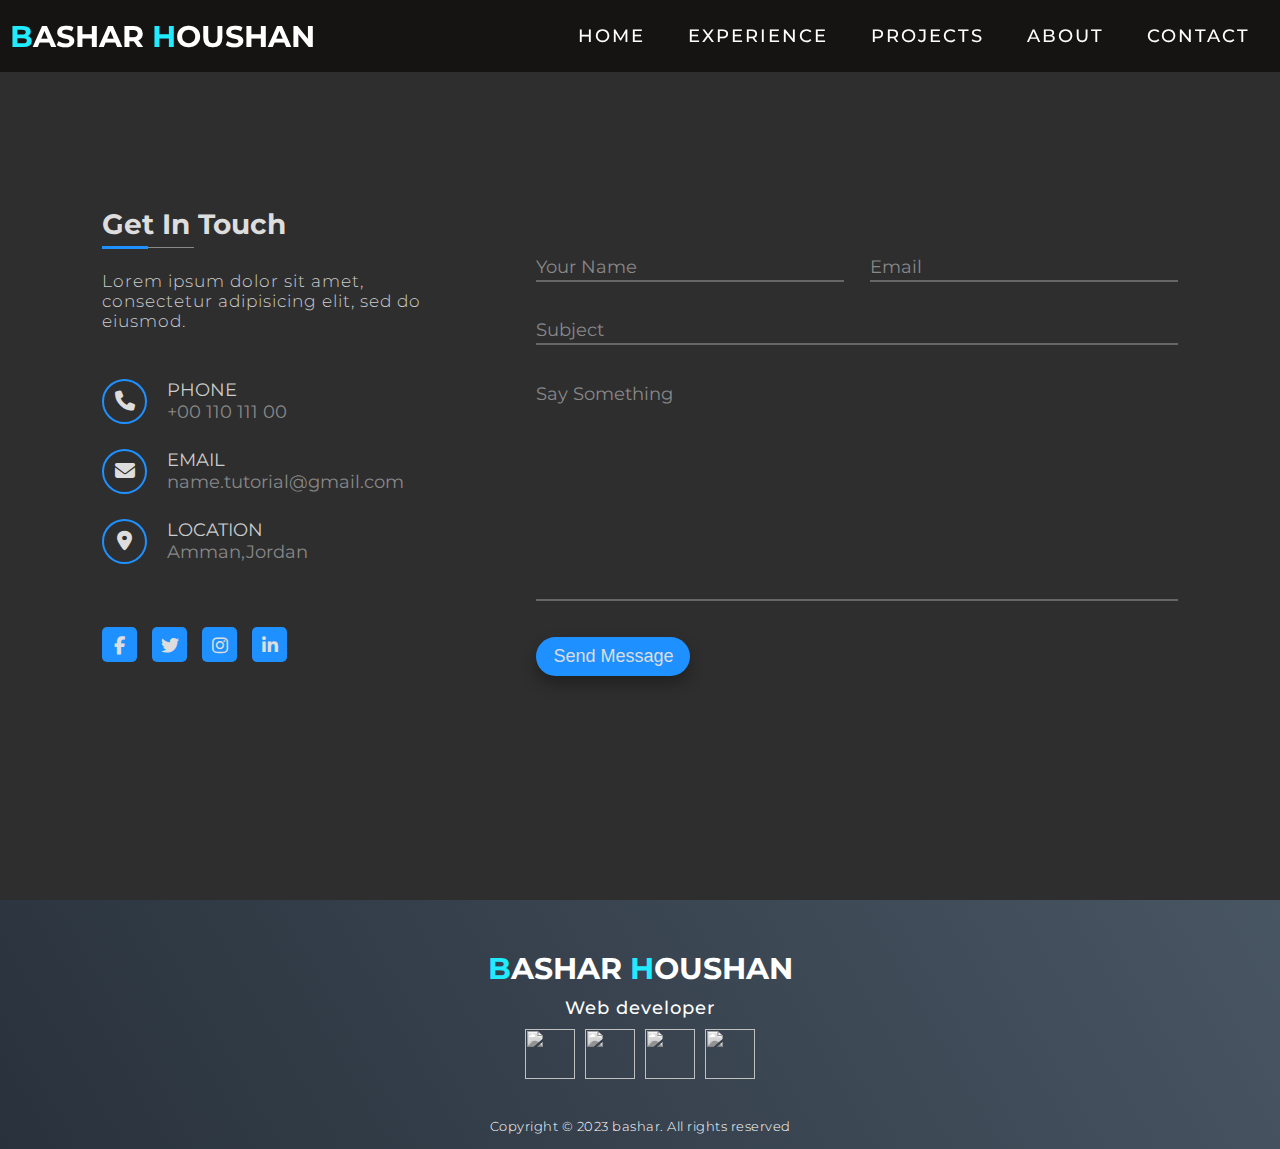
==== contact.html @ 293ca990 "portofolio project" ====
<!doctype html>
<html lang="en">
    <head>
	<!-- *******  Link To CSS Style Sheet  ******* -->
	<!-- <link rel="stylesheet" type="text/css" href="style.css"> -->
    <link rel="stylesheet" href="index.css">

	<!-- *******  Font Awesome Icons Link  ******* -->
	<link rel="stylesheet" href="https://cdnjs.cloudflare.com/ajax/libs/font-awesome/6.1.1/css/all.min.css">

	<!-- *******  Link To Goggle Fonts  *******  -->
	<link href="https://fonts.googleapis.com/css2?family=Poppins:ital,wght@0,100;0,200;0,400;0,500;0,600;0,800;1,900&amp;display=swap" rel="stylesheet">

	<meta name="viewport" content="width=device-width, initial-scale=1.0">

	<title>Contact Section</title>
</head>
<body>



    <!-- header seaction start-->


    <section id="header">
        <div class="header container">
          <div class="nav-bar">
            <div class="brand">
              <a href="#hero">
                <h1><span>B</span>ashar <span>H</span>oushan</h1>
              </a>
            </div>
            <div class="nav-list">
              <div class="hamburger">
                <div class="bar"></div>
              </div>
              <ul>
                <li><a href="#hero" data-after="Home">Home</a></li>
                <li><a href="#timeline-section" data-after="timeline-section">Experience</a></li>
                <li><a href="#projects" data-after="Projects">Projects</a></li>
                <li><a href="#about" data-after="About">About</a></li>
                <li><a href="contact.html" data-after="Contact">Contact</a></li>
              </ul>
            </div>
          </div>
        </div>
      </section>
    <!-- header seaction end -->


	<div class="container1">
		<main class="row">
			
			<!--  *******   Left Section (Column) Starts   *******  -->

			<section class="col left">
				
				<!--  *******   Title Starts   *******  -->

				<div class="contactTitle">
					<h2>Get In Touch</h2>
					<p>Lorem ipsum dolor sit amet, consectetur adipisicing elit, sed do eiusmod.</p>
				</div>

				<!--  *******   Title Ends   *******  -->

				<!--  *******   Contact Info Starts   *******  -->

				<div class="contactInfo">
					
					<div class="iconGroup">
						<div class="icon">
							<i class="fa-solid fa-phone"></i>
						</div>
						<div class="details">
							<span>Phone</span>
							<span>+00 110 111 00</span>
						</div>
					</div>

					<div class="iconGroup">
						<div class="icon">
							<i class="fa-solid fa-envelope"></i>
						</div>
						<div class="details">
							<span>Email</span>
							<span>name.tutorial@gmail.com</span>
						</div>
					</div>

					<div class="iconGroup">
						<div class="icon">
							<i class="fa-solid fa-location-dot"></i>
						</div>
						<div class="details">
							<span>Location</span>
							<span>Amman,Jordan</span>
						</div>
					</div>

				</div>

				<!--  *******   Contact Info Ends   *******  -->

				<!--  *******   Social Media Starts   *******  -->

				<div class="socialMedia">
					<a href="#"><i class="fa-brands fa-facebook-f"></i></a>
					<a href="#"><i class="fa-brands fa-twitter"></i></a>
					<a href="#"><i class="fa-brands fa-instagram"></i></a>
					<a href="#"><i class="fa-brands fa-linkedin-in"></i></a>
				</div>

				<!--  *******   Social Media Ends   *******  -->

			</section>

			<!--  *******   Left Section (Column) Ends   *******  -->

			<!--  *******   Right Section (Column) Starts   *******  -->

			<section class="col right">
				
				<!--  *******   Form Starts   *******  -->

				<form class="messageForm">
					
					<div class="inputGroup halfWidth">
						<input type="text" name="" required="required">
						<label>Your Name</label>
					</div>

					<div class="inputGroup halfWidth">
						<input type="email" name="" required="required">
						<label>Email</label>
					</div>

					<div class="inputGroup fullWidth">
						<input type="text" name="" required="required">
						<label>Subject</label>
					</div>

					<div class="inputGroup fullWidth">
						<textarea required="required"></textarea>
						<label>Say Something</label>
					</div>

					<div class="inputGroup fullWidth">
						<button>Send Message</button>
					</div>

				</form>

				<!--  *******   Form Ends   *******  -->
			</section>

			<!--  *******   Right Section (Column) Ends   *******  -->

		</main>
	</div>



    <!-- Footer -->
  <section id="footer">
    <div class="footer container">
      <div class="brand">
        <h1><span>B</span>ashar <span>H</span>oushan</h1>
      </div>
      <h2>Web developer</h2>
      <div class="social-icon">
        <div class="social-item">
          <a href="#"><img src="https://img.icons8.com/bubbles/100/000000/facebook-new.png" /></a>
        </div>
        <div class="social-item">
          <a href="#"><img src="https://img.icons8.com/bubbles/100/000000/instagram-new.png" /></a>
        </div>
        <div class="social-item">
          <a href="#"><img src="https://img.icons8.com/bubbles/100/000000/twitter.png" /></a>
        </div>
        <div class="social-item">
          <a href="#"><img src="https://img.icons8.com/bubbles/100/000000/behance.png" /></a>
        </div>
      </div>
      <p>Copyright © 2023 bashar. All rights reserved</p>
    </div>
  </section>
  <!-- End Footer -->









    <script src="./app.js"></script>

</body>
</html>
---- index.css ----
@import 'https://fonts.googleapis.com/css?family=Montserrat:300, 400, 700&display=swap';
* {
	padding: 0;
	margin: 0;
	box-sizing: border-box;
}
html {
	font-size: 10px;
	font-family: 'Montserrat', sans-serif;
	scroll-behavior: smooth;
	
}
a {
	text-decoration: none;
}
.container {
	min-height: 100vh;
	width: 100%;
	display: flex;
	align-items: center;
	justify-content: center;
}
img {
	height: 100%;
	width: 100%;
	object-fit: cover;
}
p {
	color: black;
	font-size: 1.4rem;
	margin-top: 5px;
	line-height: 2.5rem;
	font-weight: 300;
	letter-spacing: 0.05rem;
}
.section-title {
	font-size: 4rem;
	font-weight: 300;
	color: black;
	margin-bottom: 10px;
	text-transform: uppercase;
	letter-spacing: 0.2rem;
	text-align: center;
}
.section-title span {
	/* color: crimson; */
	color:  #21ebff;
}



/* buton */

.btn{
    position: relative;
    display: inline-block;
    font-size: 1.5em;
    color: #fff;
    text-transform: uppercase;
    letter-spacing:0.1;
    padding: 10px 30px;
    font-weight: 500;
    background: #21ebff;
    line-height: 42px;
   border: none;
    transition: all 0.3s ease;
	margin-top: 40px;
	
}

.btn:hover{

    background: transparent;
    color: #21ebff;

}

.btn::before,.btn::after{
    content: '';
    position: absolute;
    top: 0;
    right: 0;
    height: 2px;
    background: #21ebff ;
    width: 0;
    box-shadow: 0 0 5px  #21ebff, 0 0 5px  #21ebff inset;

    transition: 400ms all ease;
}

.btn::after{
    right: inherit;
    top: inherit;
    left: 0;
    bottom: 0;
}

.btn:hover:before,
.btn:hover:after{
    width: 100%;
    transition: 800ms all;
}
/* buton  */
.brand h1 {
	font-size: 3rem;
	text-transform: uppercase;
	color: white;
}
.brand h1 span {
	/* color: crimson; */
	color: #21ebff;
}

/* Header section */
#header {
	position: fixed;
	z-index: 1000;
	left: 0;
	top: 0;
	width: 100vw;
	height: auto;
}
#header .header {
	min-height: 8vh;
	background-color: #131010e2;
	/* background-color: rgba(31, 30, 30, 0.24); */
	transition: 0.3s ease background-color;
}
#header .nav-bar {
	display: flex;
	align-items: center;
	justify-content: space-between;
	width: 100%;
	height: 100%;
	max-width: 1300px;
	padding: 0 10px;
}
#header .nav-list ul {
	list-style: none;
	position: absolute;
	background-color: rgb(31, 30, 30);
	width: 100vw;
	height: 100vh;
	left: 100%;
	top: 0;
	display: flex;
	flex-direction: column;
	justify-content: center;
	align-items: center;
	z-index: 1;
	overflow-x: hidden;
	transition: 0.5s ease left;
	
}
#header .nav-list ul.active {
	left: 0%;
}
#header .nav-list ul a {
	font-size: 2.5rem;
	font-weight: 500;
	letter-spacing: 0.2rem;
	text-decoration: none;
	color: white;
	text-transform: uppercase;
	padding: 20px;
	display: block;
}
#header .nav-list ul a::after {
	content: attr(data-after);
	position: absolute;
	top: 50%;
	left: 50%;
	transform: translate(-50%, -50%) scale(0);
	color: rgba(240, 248, 255, 0.021);
	font-size: 13rem;
	letter-spacing: 50px;
	z-index: -1;
	transition: 0.3s ease letter-spacing;
}
#header .nav-list ul li:hover a::after {
	transform: translate(-50%, -50%) scale(1);
	letter-spacing: initial;
}
#header .nav-list ul li:hover a {
	color:  #21ebff;
}
#header .hamburger {
	height: 60px;
	width: 60px;
	display: inline-block;
	border: 3px solid white;
	border-radius: 50%;
	position: relative;
	display: flex;
	align-items: center;
	justify-content: center;
	z-index: 100;
	cursor: pointer;
	transform: scale(0.8);
	margin-right: 20px;
}
#header .hamburger:after {
	position: absolute;
	content: '';
	height: 100%;
	width: 100%;
	border-radius: 50%;
	border: 3px solid white;
	animation: hamburger_puls 1s ease infinite;
}
#header .hamburger .bar {
	height: 2px;
	width: 30px;
	position: relative;
	background-color: white;
	z-index: -1;
}
#header .hamburger .bar::after,
#header .hamburger .bar::before {
	content: '';
	position: absolute;
	height: 100%;
	width: 100%;
	left: 0;
	background-color: white;
	transition: 0.3s ease;
	transition-property: top, bottom;
}
#header .hamburger .bar::after {
	top: 8px;
}
#header .hamburger .bar::before {
	bottom: 8px;
}
#header .hamburger.active .bar::before {
	bottom: 0;
}
#header .hamburger.active .bar::after {
	top: 0;
}
/* End Header section */

/* Hero Section */
#hero {
	/* background-image: url( ); */
   background-color: black;
	background-size: cover;
	background-position: top center;
	position: relative;
	z-index: 1;
}
.img-b{
    border-radius: 200px;
}
#hero::after {
	content: '';
	position: absolute;
	left: 0;
	top: 0;
	height: 100%;
	width: 100%;
	/* background-color: black; */
	opacity: 0.7;
	z-index: -1;
}
#hero .hero {
	max-width: 1200px;
	margin: 0 auto;
	padding: 0 50px;
	justify-content: flex-start;
}
#hero h1 {
	display: block;
	width: fit-content;
	font-size: 4rem;
	position: relative;
	color: transparent;
	animation: text_reveal 0.5s ease forwards;
	animation-delay: 1s;
}
#hero h1:nth-child(1) {

	animation-delay: 1s;
}
#hero h1:nth-child(2) {
	
	animation-delay: 2s;
}
#hero h1:nth-child(3) {
	
	animation: text_reveal_name 0.5s ease forwards;
	animation-delay: 3s;
}
#hero h1 span {
	position: absolute;
	top: 0;
	left: 0;
	height: 100%;
	width: 0;
	background-color:  hsl(185, 21%, 47%);
	animation: text_reveal_box 1s ease;
	animation-delay: 0.5s;
}
#hero h1:nth-child(1) span {
	animation-delay: 0.5s;
}
#hero h1:nth-child(2) span {
	animation-delay: 1.5s;
}
#hero h1:nth-child(3) span {
	animation-delay: 2.5s;
}

/* End Hero Section */


/* time line seaction */


.timeline-section{
	background-color: #24292d;
	min-height: 100vh;
	padding: 100px 15px;
}
.timeline-items{
	max-width: 1000px;
	margin:auto;
	display: flex;
	flex-wrap: wrap;
	position: relative;
}
.timeline-items::before{
	content: '';
	position: absolute;
	width: 2px;
	height: 100%;
	background-color: #2f363e;
	left: calc(50% - 1px);
}
.timeline-item{
	margin-bottom: 40px;
	width: 100%;
	position: relative;
}
.timeline-item:last-child{
	margin-bottom: 0;
}
.timeline-item:nth-child(odd){
    padding-right: calc(50% + 30px);
	text-align: right;
}
.timeline-item:nth-child(even){
    padding-left: calc(50% + 30px);
}
.timeline-dot{
	height: 16px;
	width: 16px;
	background-color: #eaa023;
	position: absolute;
	left: calc(50% - 8px);
	border-radius: 50%;
	top:10px;
}
.timeline-date{
	font-size: 18px;
	color: #eaa023;
	margin:6px 0 15px;
}
.timeline-content{
    background-color: #2f363e;
	padding: 30px;
	border-radius: 5px;
}
.timeline-content h3{
    font-size: 20px;
	color: #ffffff;
	margin:0 0 10px;
	text-transform: capitalize;
	font-weight: 500;
}
.timeline-content p{
    color: #c8c8c8;
	font-size: 16px;
	font-weight: 300;
	line-height: 22px;
}

/* End time line Section */




/* skils seaction start */

.skills{
	background: white;
	text-align: center;
}

.skills h1{
	display: inline-block;
	text-transform: uppercase;
	border-bottom: 5px solid  #21ebff;
	font-size: 20px;
	padding-bottom: 10px;
	margin-top: 50px;

}

.cen{
max-width: 1200px;
margin: auto;
padding: 20px;
}

.skillss{

	display: inline-block;
	width: calc(100% /3);
	margin: 0 -2px;
	padding: 20px;
	box-sizing: border-box;
	cursor: pointer;
	transition: 0.4s;
}

.skillss:hover{
	background: #ddd;
}

.skillss i{
	color: #21ebff;
	font-size: 40px;
	margin-bottom: 30px;
}

.skillss h2{

	font-size: 18px;
	text-transform: uppercase;
	font-weight: 400;
	margin: 0;
}

.skillss p{
color: gray;
font-size: 15px;
font-weight: 500px;
}

@media screen and (max-width:768px) {

	.skillss{
		width: 50%;
	}

	
}

@media screen and (max-width:500px) {

	.skillss{
		width: 100%;
	}

	
}




/* skils seaction end */




/* Projects section */
#projects .projects {
	flex-direction: column;
	max-width: 1200px;
	margin: 0 auto;
	padding: 100px 0;
	border-radius: 50px;
}
#projects .projects-header h1 {
	margin-bottom: 50px;
}
#projects .all-projects {
	display: flex;
	align-items: center;
	justify-content: center;
	flex-direction: column;
	
}
#projects .project-item {
	display: flex;
	align-items: center;
	justify-content: center;
	flex-direction: column;
	width: 80%;
	margin: 20px auto;
	overflow: hidden;
	border-radius: 10px;
}
#projects .project-info {
	padding: 30px;
	flex-basis: 50%;
	height: 100%;
	display: flex;
	align-items: flex-start;
	justify-content: center;
	flex-direction: column;
	background-image: linear-gradient(20deg, hwb(210 80% 15%) 0%, #485563 100%);
	color: white;
}
#projects .project-info h1 {
	font-size: 4rem;
	font-weight: 500;
}
#projects .project-info h2 {
	font-size: 1.8rem;
	font-weight: 500;
	margin-top: 10px;
}
#projects .project-info p {
	color: white;
}
#projects .project-img {
	flex-basis: 50%;
	height: 300px;
	overflow: hidden;
	position: relative;
}
#projects .project-img:after {
	content: '';
	position: absolute;
	left: 0;
	top: 0;
	height: 100%;
	width: 100%;
	/* background-image: linear-gradient(60deg, #29323c 0%, #485563 100%); */
	opacity: 0.3;
}
#projects .project-img img {
	transition: 0.3s ease transform;
}
#projects .project-item:hover .project-img img {
	transform: scale(1.1);
}
/* End Projects section */

/* About Section */
#about .about {
	flex-direction: column-reverse;
	text-align: center;
	max-width: 1200px;
	margin: 0 auto;
	padding: 100px 20px;
}
#about .col-left {
	width: 250px;
	height: 360px;
	background: #21ebff;
}
#about .col-right {
	width: 100%;
	
}
#about .col-right h2 {
	font-size: 1.8rem;
	font-weight: 500;
	letter-spacing: 0.2rem;
	margin-bottom: 10px;
}
#about .col-right p {
	margin-bottom: 20px;
}
/* #about .col-right .cta {
	color: black;
	margin-bottom: 50px;
	padding: 10px 20px;
	font-size: 2rem;
} */
#about .col-left .about-img {
	height: 100%;
	width: 100%;
	position: relative;
	border: 10px solid white;
	
}
#about .col-left .about-img::after {
	content: '';
	position: absolute;
	left: -33px;
	top: 19px;
	height: 98%;
	width: 98%;
	border: 7px solid #21ebff;
	z-index: -1;
}
/* End About Section */

/* contact Section */
#contact .contact {
	flex-direction: column;
	max-width: 1200px;
	margin: 0 auto;
	width: 90%;
}
#contact .contact-items {
	/* max-width: 400px; */
	width: 100%;
}
#contact .contact-item {
	width: 80%;
	padding: 20px;
	text-align: center;
	border-radius: 10px;
	padding: 30px;
	margin: 30px;
	display: flex;
	justify-content: center;
	align-items: center;
	flex-direction: column;
	box-shadow: 0px 0px 18px 0 #0000002c;
	transition: 0.3s ease box-shadow;
}
#contact .contact-item:hover {
	box-shadow: 0px 0px 5px 0 #0000002c;
}
#contact .icon {
	width: 70px;
	margin: 0 auto;
	margin-bottom: 10px;
}
#contact .contact-info h1 {
	font-size: 2.5rem;
	font-weight: 500;
	margin-bottom: 5px;
}
#contact .contact-info h2 {
	font-size: 1.3rem;
	line-height: 2rem;
	font-weight: 500;
}
/*End contact Section */

/* Footer */
#footer {
	background-image: linear-gradient(60deg, #29323c 0%, #485563 100%);
}
#footer .footer {
	min-height: 200px;
	flex-direction: column;
	padding-top: 50px;
	padding-bottom: 10px;
}
#footer h2 {
	color: white;
	font-weight: 500;
	font-size: 1.8rem;
	letter-spacing: 0.1rem;
	margin-top: 10px;
	margin-bottom: 10px;
}
#footer .social-icon {
	display: flex;
	margin-bottom: 30px;
}
#footer .social-item {
	height: 50px;
	width: 50px;
	margin: 0 5px;
}
#footer .social-item img {
	filter: grayscale(1);
	transition: 0.3s ease filter;
}
#footer .social-item:hover img {
	filter: grayscale(0);
}
#footer p {
	color: white;
	font-size: 1.3rem;
}
/* End Footer */

/* Keyframes */
@keyframes hamburger_puls {
	0% {
		opacity: 1;
		transform: scale(1);
	}
	100% {
		opacity: 0;
		transform: scale(1.4);
	}
}
@keyframes text_reveal_box {
	50% {
		width: 100%;
		left: 0;
	}
	100% {
		width: 0;
		left: 100%;
	}
}
@keyframes text_reveal {
	100% {
		color: white;
	}
}
@keyframes text_reveal_name {
	100% {
		color: #21ebff;
		font-weight: 500;
	}
}
/* End Keyframes */

/* Media Query For Tablet */
@media only screen and (min-width: 768px) {
	.btn {
		font-size: 2.5rem;
		padding: 20px 60px;
	}
	h1.section-title {
		font-size: 6rem;
	}

	/* Hero */
	#hero h1 {
		font-size: 7rem;
	}
	/* End Hero */

	

	/* Project */
	#projects .project-item {
		flex-direction: row;
	}
	#projects .project-item:nth-child(even) {
		flex-direction: row-reverse;
	}
	#projects .project-item {
		height: 400px;
		margin: 0;
		width: 100%;
		border-radius: 0;
	}
	#projects .all-projects .project-info {
		height: 100%;
	}
	#projects .all-projects .project-img {
		height: 100%;
	}
	/* End Project */

	/* About */
	#about .about {
		flex-direction: row;
	}
	#about .col-left {
		width: 600px;
		height: 400px;
		padding-left: 60px;
	}
	#about .about .col-left .about-img::after {
		left: -45px;
		top: 34px;
		height: 98%;
		width: 98%;
		border: 10px solid #21ebff;;
	}
	#about .col-right {
		text-align: left;
		padding: 30px;
	}
	#about .col-right h1 {
		text-align: left;
	}
	/* End About */

	/* contact  */
	#contact .contact {
		flex-direction: column;
		padding: 100px 0;
		align-items: center;
		justify-content: center;
		min-width: 20vh;
	}
	#contact .contact-items {
		width: 100%;
		display: flex;
		flex-direction: row;
		justify-content: space-evenly;
		margin: 0;
	}
	#contact .contact-item {
		width: 30%;
		margin: 0;
		flex-direction: row;
	}
	#contact .contact-item .icon {
		height: 100px;
		width: 100px;
	}
	#contact .contact-item .icon img {
		object-fit: contain;
	}
	#contact .contact-item .contact-info {
		width: 100%;
		text-align: left;
		padding-left: 20px;
	}
	/* End contact  */
}
/* End Media Query For Tablet */

/* Media Query For Desktop */
@media only screen and (min-width: 1200px) {
	/* header */
	#header .hamburger {
		display: none;
	}
	#header .nav-list ul {
		position: initial;
		display: block;
		height: auto;
		width: fit-content;
		background-color: transparent;
	}
	#header .nav-list ul li {
		display: inline-block;
	}
	#header .nav-list ul li a {
		font-size: 1.8rem;
	}
	#header .nav-list ul a:after {
		display: none;
	}
	/* End header */

	#services .service-bottom .service-item {
		flex-basis: 22%;
		margin: 1.5%;

	}

	
	.timeline-items::before{
		left: 7px;
		
	}
	.timeline-item:nth-child(odd){
		padding-right: 0;
		text-align: left;
	}
	.timeline-item:nth-child(odd),
	.timeline-item:nth-child(even){
		padding-left: 37px;
	}
	.timeline-dot{
		left:0;
	}
}



/* time line medea */

	



	
/* } */
/* End  Media Query For Desktop */



/* contact seactin start */



.container1{
	background-color:  #2e2e2e;
	width: 100%;
	min-height: 100vh;
	display: flex;
	justify-content: center;
	align-items: center;
	padding: 30px 8%;
}
.container1 .row{
	display: flex;
	justify-content: space-between;
	width: 100%;
	max-width: 1100px;
}
.row section.col{
	display: flex;
	flex-direction: column;
}
.row section.left{
	flex-basis: 35%;
	min-width: 320px;
	margin-right: 60px;
}
.row section.right{
	flex-basis: 60%;
}
section.left .contactTitle h2{
	position: relative;
	font-size: 28px;
	color: #ddd;
	display: inline-block;
	margin-bottom: 25px;
}
section.left .contactTitle h2::before{
	content: '';
	position: absolute;
	width: 50%;
	height: 1px;
	background-color: #888;
	top: 120%;
	left: 0;
}
section.left .contactTitle h2::after{
	content: '';
	position: absolute;
	width: 25%;
	height: 3px;
	background-color: dodgerblue;
	top: calc(120% - 1px);
	left: 0;
}
section.left .contactTitle p{
	font-size: 17px;
	color: #ccc;
	letter-spacing: 1px;
	line-height: 1.2;
	padding-bottom: 22px;
}
section.left .contactInfo{
	margin-bottom: 16px;
}
.contactInfo .iconGroup{
	display: flex;
	align-items: center;
	margin: 25px 0px;
}
.iconGroup .icon{
	width: 45px;
	height: 45px;
	border: 2px solid dodgerblue;
	border-radius: 50%;
	margin-right: 20px;
	position: relative;
}
.iconGroup .icon i{
	font-size: 20px;
	color: #ddd;
	position: absolute;
	top: 50%;
	left: 50%;
	transform: translate(-50%, -50%);
}
.iconGroup .details span{
	display: block;
	color: #888;
	font-size: 18px;
}
.iconGroup .details span:nth-child(1){
	text-transform: uppercase;
	color: #ccc;
}
section.left .socialMedia{
	display: flex;
	justify-content: flex-start;
	align-items: center;
	flex-wrap: wrap;
	margin: 22px 0px 20px;
}
.socialMedia a{
	width: 35px;
	height: 35px;
	text-decoration: none;
	text-align: center;
	margin-right: 15px;
	border-radius: 5px;
	background-color: dodgerblue;
	transition: 0.4s;
}
.socialMedia a i{
	color: #ddd;
	font-size: 18px;
	line-height: 35px;
	border: 1px solid transparent;
	transition-delay: 0.4s;
}
.socialMedia a:hover{
	transform: translateY(-5px);
	background-color: #2e2e2e;
	color: dodgerblue;
	border: 1px solid dodgerblue;
}
.socialMedia a:hover i{
	color: dodgerblue;
}

/* Code for the right section (column) */

.row section.right .messageForm{
	display: flex;
	justify-content: space-between;
	flex-wrap: wrap;
	padding-top: 30px;
}
.row section.right .inputGroup{
	margin: 18px 0px;
	position: relative;
}
.messageForm .halfWidth{
	flex-basis: 48%;
}
.messageForm .fullWidth{
	flex-basis: 100%;
}
.messageForm input, .messageForm textarea{
	width: 100%;
	font-size: 18px;
	padding: 2px 0px;
	background-color: #2e2e2e;
	color: #ddd;
	border: none;
	border-bottom: 2px solid #666;
	outline: none;
}
.messageForm textarea{
	resize: none;
	height: 220px;
	display: block;
}
textarea::-webkit-scrollbar{
	width: 5px;
}
textarea::-webkit-scrollbar-track{
	background-color: #1e1e1e;
	border-radius: 15px;
}
textarea::-webkit-scrollbar-thumb{
	background-color: dodgerblue;
	border-radius: 15px;
}
.inputGroup label{
	position: absolute;
	left: 0;
	bottom: 4px;
	color: #888;
	font-size: 18px;
	transition: 0.4s;
	pointer-events: none;
}
.inputGroup:nth-child(4) label{
	top: 2px;
}
.inputGroup input:focus ~ label, .inputGroup textarea:focus ~ label,
.inputGroup input:valid ~ label, .inputGroup textarea:valid ~ label
{
	transform: translateY(-30px);
	font-size: 16px;
}
.inputGroup button{
	padding: 8px 16px;
	font-size: 18px;
	background-color: dodgerblue;
	color: #ddd;
	border: 1px solid transparent;
	border-radius: 25px;
	outline: none;
	cursor: pointer;
	box-shadow: 0px 8px 15px rgba(0, 0, 0, 0.3);
	transition: 0.4s;
}
.inputGroup button:hover{
	background-color: #2e2e2e;
	color: dodgerblue;
	box-shadow: 0px 0px 15px rgba(0, 0, 0, 0.3);
	border: 1px solid dodgerblue;
}
@media(max-width: 1100px){
	.messageForm .halfWidth{
		flex-basis: 100%;
	}
}
@media(max-width: 900px){
	.container1 .row{
		flex-wrap: wrap;
	}
	.row section.left, .row section.right{
		flex-basis: 100%;
		margin: 0px;
	}
}
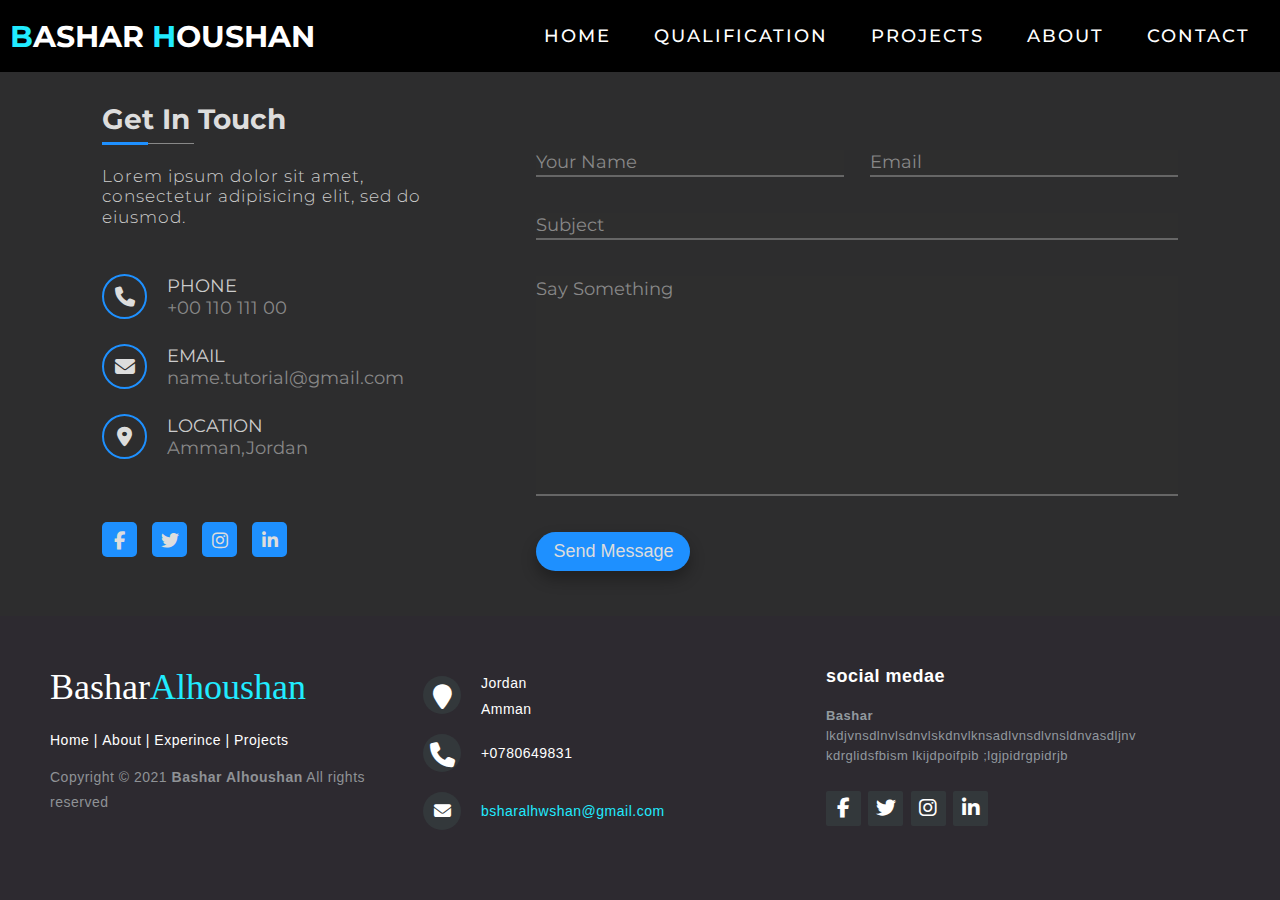
==== commit 605e41b0: "portofolio" ====
--- a/contact.html
+++ b/contact.html
@@ -23,28 +23,28 @@
 
 
     <section id="header">
-        <div class="header container">
-          <div class="nav-bar">
-            <div class="brand">
-              <a href="#hero">
-                <h1><span>B</span>ashar <span>H</span>oushan</h1>
-              </a>
-            </div>
-            <div class="nav-list">
-              <div class="hamburger">
-                <div class="bar"></div>
-              </div>
-              <ul>
-                <li><a href="#hero" data-after="Home">Home</a></li>
-                <li><a href="#timeline-section" data-after="timeline-section">Experience</a></li>
-                <li><a href="#projects" data-after="Projects">Projects</a></li>
-                <li><a href="#about" data-after="About">About</a></li>
-                <li><a href="contact.html" data-after="Contact">Contact</a></li>
-              </ul>
-            </div>
-          </div>
-        </div>
-      </section>
+		<div class="header container">
+		  <div class="nav-bar">
+			<div class="brand">
+			  <a href="#hero">
+				<h1><span>B</span>ashar <span>H</span>oushan</h1>
+			  </a>
+			</div>
+			<div class="nav-list">
+			  <div class="hamburger">
+				<div class="bar"></div>
+			  </div>
+			  <ul>
+				<li><a href="#hero" data-after="Home">Home</a></li>
+				<li><a href="#timeline-section" data-after="timeline-section">qualification</a></li>
+				<li><a href="#projects" data-after="Projects">Projects</a></li>
+				<li><a href="#about" data-after="About">About</a></li>
+				<li><a href="contact.html" data-after="Contact">Contact</a></li>
+			  </ul>
+			</div>
+		  </div>
+		</div>
+	  </section>
     <!-- header seaction end -->
 
 
@@ -162,29 +162,56 @@
 
 
     <!-- Footer -->
-  <section id="footer">
-    <div class="footer container">
-      <div class="brand">
-        <h1><span>B</span>ashar <span>H</span>oushan</h1>
-      </div>
-      <h2>Web developer</h2>
-      <div class="social-icon">
-        <div class="social-item">
-          <a href="#"><img src="https://img.icons8.com/bubbles/100/000000/facebook-new.png" /></a>
-        </div>
-        <div class="social-item">
-          <a href="#"><img src="https://img.icons8.com/bubbles/100/000000/instagram-new.png" /></a>
-        </div>
-        <div class="social-item">
-          <a href="#"><img src="https://img.icons8.com/bubbles/100/000000/twitter.png" /></a>
-        </div>
-        <div class="social-item">
-          <a href="#"><img src="https://img.icons8.com/bubbles/100/000000/behance.png" /></a>
-        </div>
-      </div>
-      <p>Copyright © 2023 bashar. All rights reserved</p>
-    </div>
-  </section>
+	<footer class="footer-distributed">
+
+		<div class="footer-left">
+			<h3>Bashar<span>Alhoushan</span></h3>
+	
+			<p class="footer-links">
+				<a href="#hero">Home</a>
+				|
+				<a href="#about">About</a>
+				|
+				<a href="#timeline-section">Experince</a>
+				|
+				<a href="#projects">Projects</a>
+			</p>
+	
+			<p class="footer-company-name">Copyright © 2021 <strong>Bashar Alhoushan</strong> All rights reserved</p>
+		</div>
+	
+		<div class="footer-center">
+			<div>
+				<i class="fa fa-map-marker"></i>
+				<p><span>Jordan</span>
+				   Amman</p>
+			</div>
+	
+			<div>
+				<i class="fa fa-phone"></i>
+				<p>+0780649831</p>
+			</div>
+			<div>
+				<i class="fa fa-envelope"></i>
+				<p><a href="mailto:sagar00001.co@gmail.com">bsharalhwshan@gmail.com</a></p>
+			</div>
+		</div>
+		<div class="footer-right">
+			<p class="footer-company-about">
+				<span>social medae</span>
+				<strong>Bashar</strong> lkdjvnsdlnvlsdnvlskdnvlknsadlvnsdlvnsldnvasdljnv
+				kdrglidsfbism
+			   lkijdpoifpib
+				;lgjpidrgpidrjb
+			</p>
+			<div class="footer-icons">
+			  <a href="#"><i class="fa-brands fa-facebook-f"></i></a>
+						<a href="#"><i class="fa-brands fa-twitter"></i></a>
+						<a href="#"><i class="fa-brands fa-instagram"></i></a>
+						<a href="#"><i class="fa-brands fa-linkedin-in"></i></a>
+			</div>
+		</div>
+	</footer>
   <!-- End Footer -->
 
 
--- a/index.css
+++ b/index.css
@@ -107,13 +107,13 @@
 	color: white;
 }
 .brand h1 span {
-	/* color: crimson; */
+	
 	color: #21ebff;
 }
 
 /* Header section */
 #header {
-	position: fixed;
+	/* position: fixed; */
 	z-index: 1000;
 	left: 0;
 	top: 0;
@@ -122,23 +122,29 @@
 }
 #header .header {
 	min-height: 8vh;
-	background-color: #131010e2;
+	
 	/* background-color: rgba(31, 30, 30, 0.24); */
+	background-color: black;
+	
+	
 	transition: 0.3s ease background-color;
 }
 #header .nav-bar {
+	background-color: black;
 	display: flex;
 	align-items: center;
 	justify-content: space-between;
 	width: 100%;
 	height: 100%;
-	max-width: 1300px;
+	max-width: 1300x;
 	padding: 0 10px;
 }
+
 #header .nav-list ul {
 	list-style: none;
 	position: absolute;
-	background-color: rgb(31, 30, 30);
+	/* background-color: rgb(31, 30, 30); */
+	background-color: black;
 	width: 100vw;
 	height: 100vh;
 	left: 100%;
@@ -150,7 +156,6 @@
 	z-index: 1;
 	overflow-x: hidden;
 	transition: 0.5s ease left;
-	
 }
 #header .nav-list ul.active {
 	left: 0%;
@@ -171,7 +176,9 @@
 	top: 50%;
 	left: 50%;
 	transform: translate(-50%, -50%) scale(0);
-	color: rgba(240, 248, 255, 0.021);
+	/* color: rgba(240, 248, 255, 0.021); */
+	color: black;
+	
 	font-size: 13rem;
 	letter-spacing: 50px;
 	z-index: -1;
@@ -242,16 +249,12 @@
 
 /* Hero Section */
 #hero {
-	/* background-image: url( ); */
-   background-color: black;
+	background-image: url('img/low-code.jpg');
 	background-size: cover;
 	background-position: top center;
 	position: relative;
 	z-index: 1;
 }
-.img-b{
-    border-radius: 200px;
-}
 #hero::after {
 	content: '';
 	position: absolute;
@@ -259,8 +262,8 @@
 	top: 0;
 	height: 100%;
 	width: 100%;
-	/* background-color: black; */
-	opacity: 0.7;
+	background-color: black;
+	opacity: 0.3;
 	z-index: -1;
 }
 #hero .hero {
@@ -279,15 +282,12 @@
 	animation-delay: 1s;
 }
 #hero h1:nth-child(1) {
-
 	animation-delay: 1s;
 }
 #hero h1:nth-child(2) {
-	
 	animation-delay: 2s;
 }
 #hero h1:nth-child(3) {
-	
 	animation: text_reveal_name 0.5s ease forwards;
 	animation-delay: 3s;
 }
@@ -297,7 +297,7 @@
 	left: 0;
 	height: 100%;
 	width: 0;
-	background-color:  hsl(185, 21%, 47%);
+	background-color:  #21ebff;
 	animation: text_reveal_box 1s ease;
 	animation-delay: 0.5s;
 }
@@ -401,7 +401,7 @@
 	display: inline-block;
 	text-transform: uppercase;
 	border-bottom: 5px solid  #21ebff;
-	font-size: 20px;
+	font-size: 30px;
 	padding-bottom: 10px;
 	margin-top: 50px;
 
@@ -430,13 +430,13 @@
 
 .skillss i{
 	color: #21ebff;
-	font-size: 40px;
+	font-size: 70px;
 	margin-bottom: 30px;
 }
 
 .skillss h2{
 
-	font-size: 18px;
+	font-size: 20px;
 	text-transform: uppercase;
 	font-weight: 400;
 	margin: 0;
@@ -575,12 +575,7 @@
 #about .col-right p {
 	margin-bottom: 20px;
 }
-/* #about .col-right .cta {
-	color: black;
-	margin-bottom: 50px;
-	padding: 10px 20px;
-	font-size: 2rem;
-} */
+
 #about .col-left .about-img {
 	height: 100%;
 	width: 100%;
@@ -600,89 +595,185 @@
 }
 /* End About Section */
 
-/* contact Section */
-#contact .contact {
-	flex-direction: column;
-	max-width: 1200px;
-	margin: 0 auto;
-	width: 90%;
-}
-#contact .contact-items {
-	/* max-width: 400px; */
-	width: 100%;
-}
-#contact .contact-item {
-	width: 80%;
-	padding: 20px;
-	text-align: center;
-	border-radius: 10px;
-	padding: 30px;
-	margin: 30px;
-	display: flex;
-	justify-content: center;
-	align-items: center;
-	flex-direction: column;
-	box-shadow: 0px 0px 18px 0 #0000002c;
-	transition: 0.3s ease box-shadow;
-}
-#contact .contact-item:hover {
-	box-shadow: 0px 0px 5px 0 #0000002c;
-}
-#contact .icon {
-	width: 70px;
-	margin: 0 auto;
-	margin-bottom: 10px;
-}
-#contact .contact-info h1 {
-	font-size: 2.5rem;
-	font-weight: 500;
-	margin-bottom: 5px;
-}
-#contact .contact-info h2 {
-	font-size: 1.3rem;
-	line-height: 2rem;
-	font-weight: 500;
-}
-/*End contact Section */
-
-/* Footer */
-#footer {
-	background-image: linear-gradient(60deg, #29323c 0%, #485563 100%);
-}
-#footer .footer {
-	min-height: 200px;
-	flex-direction: column;
-	padding-top: 50px;
-	padding-bottom: 10px;
-}
-#footer h2 {
-	color: white;
-	font-weight: 500;
-	font-size: 1.8rem;
-	letter-spacing: 0.1rem;
-	margin-top: 10px;
-	margin-bottom: 10px;
-}
-#footer .social-icon {
-	display: flex;
-	margin-bottom: 30px;
-}
-#footer .social-item {
-	height: 50px;
-	width: 50px;
-	margin: 0 5px;
-}
-#footer .social-item img {
-	filter: grayscale(1);
-	transition: 0.3s ease filter;
-}
-#footer .social-item:hover img {
-	filter: grayscale(0);
-}
-#footer p {
-	color: white;
-	font-size: 1.3rem;
-}
+/* Footer start*/
+
+footer {
+    position: fixed;
+    bottom: 0;
+}
+
+@media (max-height:800px) {
+    footer {
+        position: static;
+    }
+    header {
+        padding-top: 40px;
+    }
+}
+
+.footer-distributed {
+    background-color: #2d2a30;
+    box-sizing: border-box;
+    width: 100%;
+    text-align: left;
+    font: bold 16px sans-serif;
+    padding: 50px 50px 60px 50px;
+    margin-top: 80px;
+}
+
+.footer-distributed .footer-left, .footer-distributed .footer-center, .footer-distributed .footer-right {
+    display: inline-block;
+    vertical-align: top;
+}
+
+/* Footer left */
+
+.footer-distributed .footer-left {
+    width: 30%;
+}
+
+.footer-distributed h3 {
+    color: #ffffff;
+    font: normal 36px 'Cookie', cursive;
+    margin: 0;
+}
+
+
+.footer-distributed h3 span {
+    color: #21ebff ;
+}
+
+/* Footer links */
+
+.footer-distributed .footer-links {
+    color: #ffffff;
+    margin: 20px 0 12px;
+}
+
+.footer-distributed .footer-links a {
+    display: inline-block;
+    line-height: 1.8;
+    text-decoration: none;
+    color: inherit;
+}
+
+.footer-distributed .footer-company-name {
+    color: #8f9296;
+    font-size: 14px;
+    font-weight: normal;
+    margin: 0;
+}
+
+/* Footer Center */
+
+.footer-distributed .footer-center {
+    width: 35%;
+}
+
+.footer-distributed .footer-center i {
+    background-color: #33383b;
+    color: #ffffff;
+    font-size: 25px;
+    width: 38px;
+    height: 38px;
+    border-radius: 50%;
+    text-align: center;
+    line-height: 42px;
+    margin: 10px 15px;
+    vertical-align: middle;
+}
+
+.footer-distributed .footer-center i.fa-envelope {
+    font-size: 17px;
+    line-height: 38px;
+}
+
+.footer-distributed .footer-center p {
+    display: inline-block;
+    color: #ffffff;
+    vertical-align: middle;
+    margin: 0;
+}
+
+.footer-distributed .footer-center p span {
+    display: block;
+    font-weight: normal;
+    font-size: 14px;
+    line-height: 2;
+}
+
+.footer-distributed .footer-center p a {
+    color:  #21ebff;
+    text-decoration: none;
+    ;
+}
+
+/* Footer Right */
+
+.footer-distributed .footer-right {
+    width: 30%;
+}
+
+.footer-distributed .footer-company-about {
+    line-height: 20px;
+    color: #92999f;
+    font-size: 13px;
+    font-weight: normal;
+    margin: 0;
+}
+
+.footer-distributed .footer-company-about span {
+    display: block;
+    color: #ffffff;
+    font-size: 18px;
+    font-weight: bold;
+    margin-bottom: 20px;
+}
+
+.footer-distributed .footer-icons {
+    margin-top: 25px;
+}
+
+.footer-distributed .footer-icons a {
+    display: inline-block;
+    width: 35px;
+    height: 35px;
+    cursor: pointer;
+    background-color: #33383b;
+    border-radius: 2px;
+    font-size: 20px;
+    color: #ffffff;
+    text-align: center;
+    line-height: 35px;
+    margin-right: 3px;
+    margin-bottom: 5px;
+}
+
+.footer-distributed .footer-icons a:hover {
+    background-color:  #21ebff;
+}
+
+.footer-links a:hover {
+    color:  #21ebff;
+}
+
+@media (max-width: 880px) {
+    .footer-distributed .footer-left, .footer-distributed .footer-center, .footer-distributed .footer-right {
+        display: block;
+        width: 100%;
+        margin-bottom: 40px;
+        text-align: center;
+    }
+    .footer-distributed .footer-center i {
+        margin-left: 0;
+    }
+}       
+        
+
+
+
+
+
 /* End Footer */
 
 /* Keyframes */
@@ -886,9 +977,9 @@
 
 
 .container1{
-	background-color:  #2e2e2e;
-	width: 100%;
-	min-height: 100vh;
+	/* background-color:  #2e2e2e; */
+	background-color: #2d2d2e;
+	width: 100%;
 	display: flex;
 	justify-content: center;
 	align-items: center;
@@ -898,7 +989,7 @@
 	display: flex;
 	justify-content: space-between;
 	width: 100%;
-	max-width: 1100px;
+	max-width: 1200px;
 }
 .row section.col{
 	display: flex;
